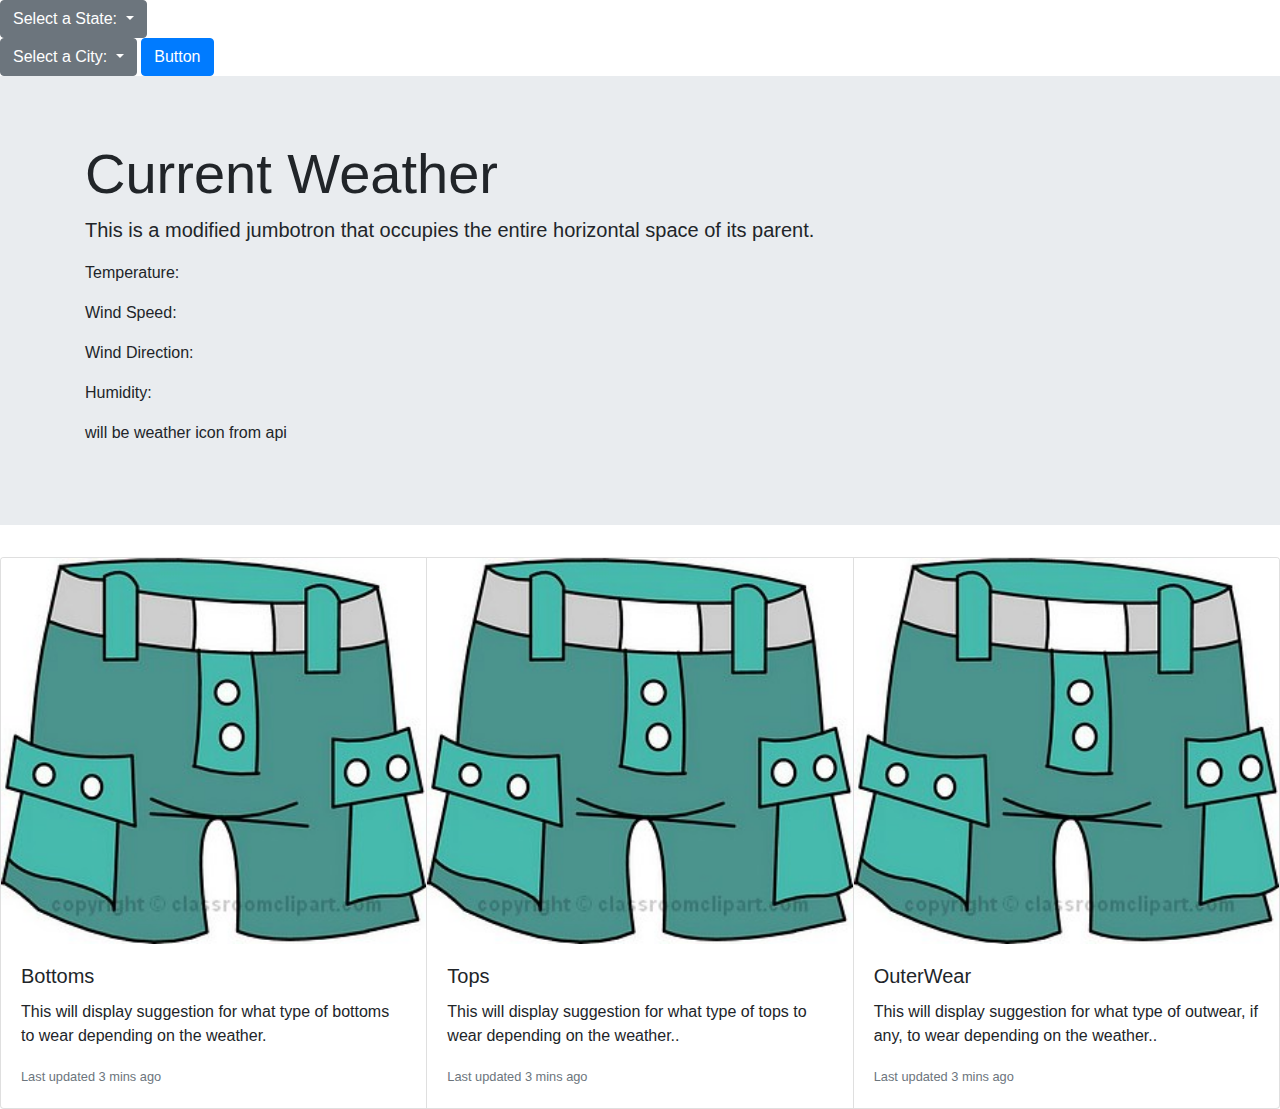
==== index.html @ 31356abe "10/3 midday" ====
<!DOCTYPE html>
<html lang="en">
<head>
    <meta charset="UTF-8">
    <!--Bootstrap CSS-->
    <link rel="stylesheet" href="https://stackpath.bootstrapcdn.com/bootstrap/4.5.2/css/bootstrap.min.css" integrity="sha384-JcKb8q3iqJ61gNV9KGb8thSsNjpSL0n8PARn9HuZOnIxN0hoP+VmmDGMN5t9UJ0Z" crossorigin="anonymous">
    <meta name="viewport" content="width=device-width, initial-scale=1.0">
    <!--CSS-->
    <link rel="stylesheet" href="index.css">
    <!--BOOTSTRAP RESPONSIVE META TAG-->
    <title>Document</title>
</head>
<body> 
    

    <div class="dropdown">
        <button class="btn btn-secondary dropdown-toggle" type="button" id="dropdownStateButton" data-toggle="dropdown" aria-haspopup="true" aria-expanded="false">
          Select a State:
        </button>
    <div class="dropdown">
        <button class="btn btn-secondary dropdown-toggle" type="button" id="dropdownCityButton" data-toggle="dropdown" aria-haspopup="true" aria-expanded="false">
            Select a City:
        </button>

    <!--Submit button-->
    <button class="btn btn-primary" id="submit" type="submit">Button</button>

    <!--Current Weather-->
    <div class="jumbotron jumbotron-fluid">
        <div class="container">
            <h1 class="display-4">Current Weather</h1>
            <p class="lead">This is a modified jumbotron that occupies the entire horizontal space of its parent.</p>
            <p class=currentWeather id=currentTemp>Temperature: </p>
            <p class=currentWeather id=currentWindSpeed>Wind Speed: </p>
            <p class=currentWeather id=currentWindDir>Wind Direction: </p>
            <p class=currentWeather id=currentHumidity>Humidity: </p>
            <p class=currentWeather id=currentIcon>will be weather icon from api </p>
        </div>
        </div>
      
    <!--Cards to display clothing type-->
    <div class="card-group">
        <div class="card">
            <img src="./assets/bottoms_shorts.jpg" class="card-img-top" alt="shorts">
            <div class="card-body">
            <h5 class="card-title">Bottoms</h5>
            <p class="card-text">This will display suggestion for what type of bottoms to wear depending on the weather.</p>
            <p class="card-text"><small class="text-muted">Last updated 3 mins ago</small></p>
            </div>
        </div>
        <div class="card">
            <img src="./assets/bottoms_shorts.jpg" class="card-img-top" alt="shorts">
            <div class="card-body">
            <h5 class="card-title">Tops</h5>
            <p class="card-text">This will display suggestion for what type of tops to wear depending on the weather..</p>
            <p class="card-text"><small class="text-muted">Last updated 3 mins ago</small></p>
            </div>
        </div>
        <div class="card">
            <img src="./assets/bottoms_shorts.jpg" class="card-img-top" alt="shorts">
            <div class="card-body">
            <h5 class="card-title">OuterWear</h5>
            <p class="card-text">This will display suggestion for what type of outwear, if any, to wear depending on the weather..</p>
            <p class="card-text"><small class="text-muted">Last updated 3 mins ago</small></p>
            </div>
        </div>
        </div>

    <!--JS SCRIPT-->
    <script type="text/javascript" src="./ideas.js"></script> 

    <!--BOOTSTRAP SCRIPTS-->
    <script src="https://code.jquery.com/jquery-3.5.1.slim.min.js" integrity="sha384-DfXdz2htPH0lsSSs5nCTpuj/zy4C+OGpamoFVy38MVBnE+IbbVYUew+OrCXaRkfj" crossorigin="anonymous"></script>
    
</body>
</html>
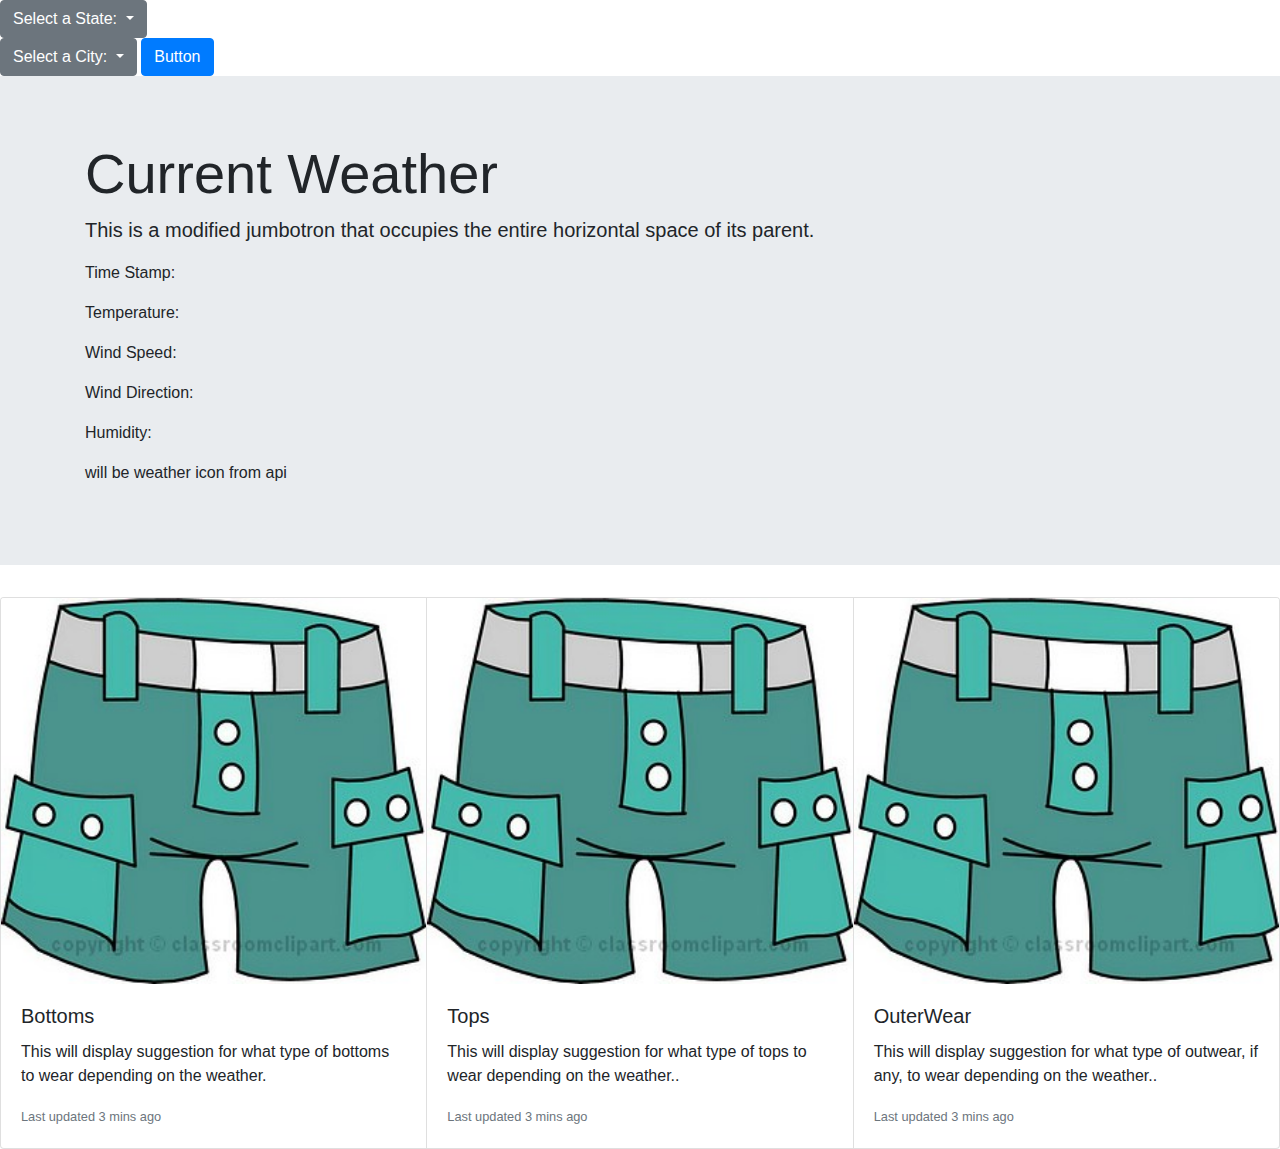
==== commit a8086747: "10/3 EOD" ====
--- a/index.html
+++ b/index.html
@@ -30,6 +30,7 @@
         <div class="container">
             <h1 class="display-4">Current Weather</h1>
             <p class="lead">This is a modified jumbotron that occupies the entire horizontal space of its parent.</p>
+            <p class=currentWeather id=currentTime>Time Stamp: </p>
             <p class=currentWeather id=currentTemp>Temperature: </p>
             <p class=currentWeather id=currentWindSpeed>Wind Speed: </p>
             <p class=currentWeather id=currentWindDir>Wind Direction: </p>
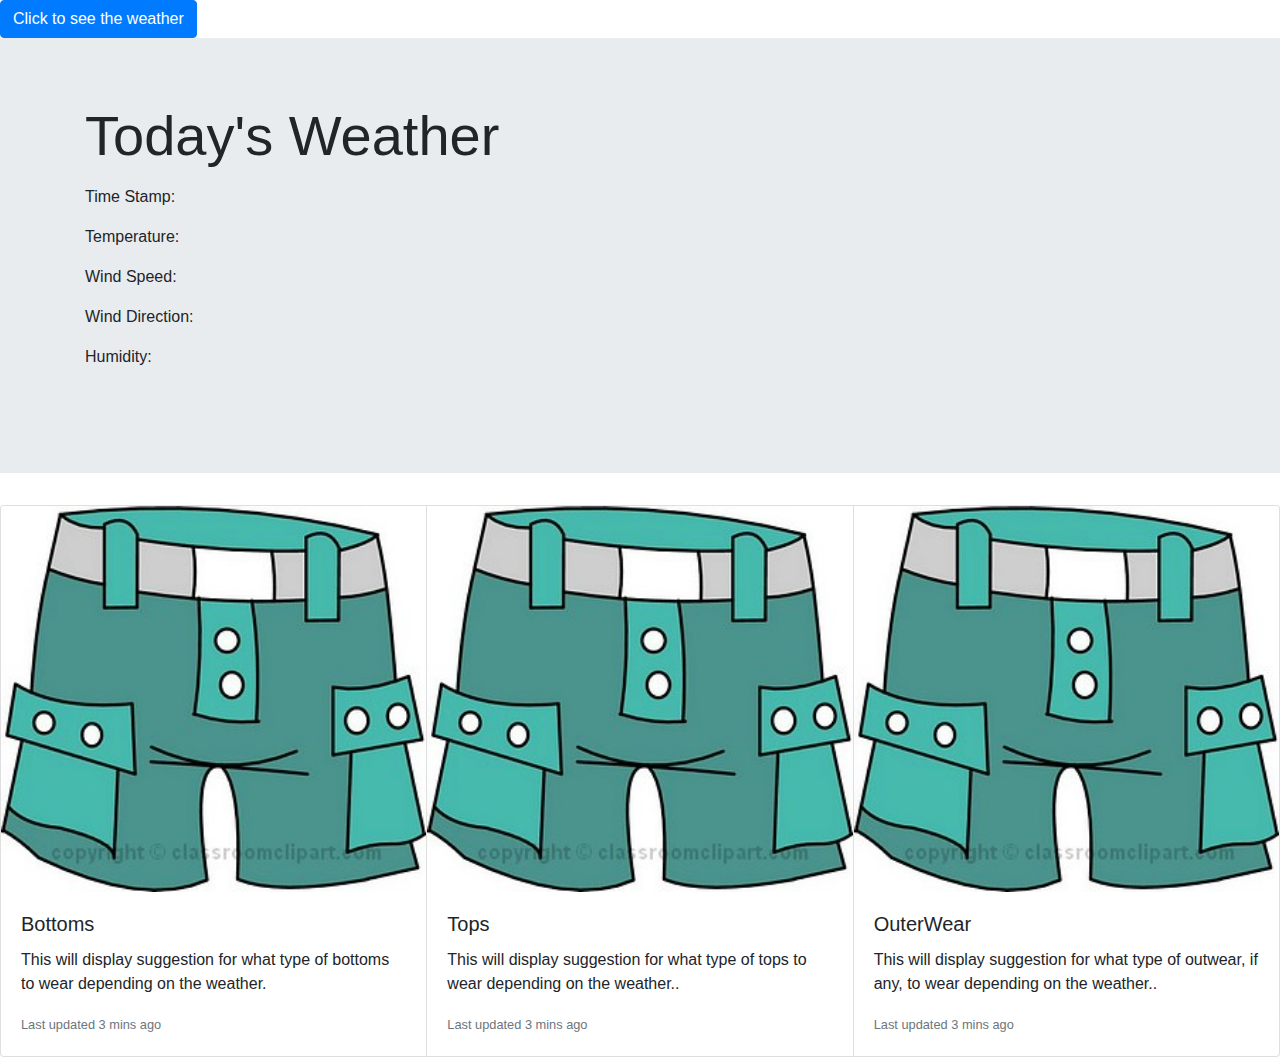
==== commit e1103a86: "10/4 midday" ====
--- a/index.html
+++ b/index.html
@@ -12,32 +12,22 @@
 </head>
 <body> 
     
-
-    <div class="dropdown">
-        <button class="btn btn-secondary dropdown-toggle" type="button" id="dropdownStateButton" data-toggle="dropdown" aria-haspopup="true" aria-expanded="false">
-          Select a State:
-        </button>
-    <div class="dropdown">
-        <button class="btn btn-secondary dropdown-toggle" type="button" id="dropdownCityButton" data-toggle="dropdown" aria-haspopup="true" aria-expanded="false">
-            Select a City:
-        </button>
-
     <!--Submit button-->
-    <button class="btn btn-primary" id="submit" type="submit">Button</button>
+    <button class="btn btn-primary" id="submit" type="submit">Click to see the weather</button>
 
     <!--Current Weather-->
     <div class="jumbotron jumbotron-fluid">
         <div class="container">
-            <h1 class="display-4">Current Weather</h1>
-            <p class="lead">This is a modified jumbotron that occupies the entire horizontal space of its parent.</p>
+            <h1 class="display-4">Today's Weather</h1>
+            <p class="lead" id="currentWeather"></p>
             <p class=currentWeather id=currentTime>Time Stamp: </p>
             <p class=currentWeather id=currentTemp>Temperature: </p>
             <p class=currentWeather id=currentWindSpeed>Wind Speed: </p>
             <p class=currentWeather id=currentWindDir>Wind Direction: </p>
             <p class=currentWeather id=currentHumidity>Humidity: </p>
-            <p class=currentWeather id=currentIcon>will be weather icon from api </p>
+            <img id="apiIcon" src="" alt="">            
         </div>
-        </div>
+    </div>
       
     <!--Cards to display clothing type-->
     <div class="card-group">
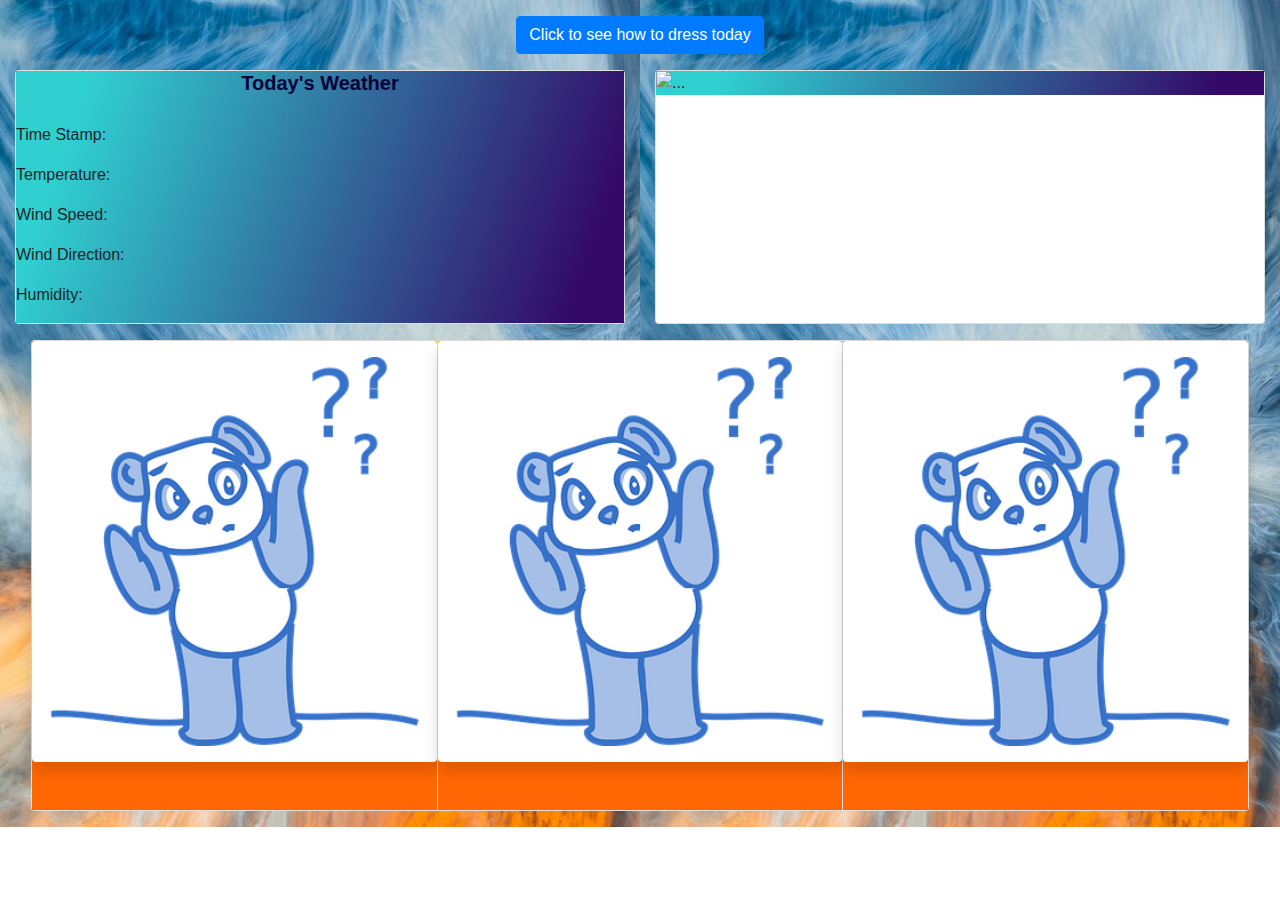
==== commit 5e9a91f4: "10/3 EOD" ====
--- a/index.html
+++ b/index.html
@@ -11,57 +11,63 @@
     <title>Document</title>
 </head>
 <body> 
-    
+ 
+<div class="container">  
+
     <!--Submit button-->
-    <button class="btn btn-primary" id="submit" type="submit">Click to see the weather</button>
+    <div class="container_btn">        
+        <button class="btn btn-primary" id="submit" type="submit">Click to see how to dress today</button>
+    </div> 
 
     <!--Current Weather-->
-    <div class="jumbotron jumbotron-fluid">
-        <div class="container">
-            <h1 class="display-4">Today's Weather</h1>
-            <p class="lead" id="currentWeather"></p>
-            <p class=currentWeather id=currentTime>Time Stamp: </p>
-            <p class=currentWeather id=currentTemp>Temperature: </p>
-            <p class=currentWeather id=currentWindSpeed>Wind Speed: </p>
-            <p class=currentWeather id=currentWindDir>Wind Direction: </p>
-            <p class=currentWeather id=currentHumidity>Humidity: </p>
-            <img id="apiIcon" src="" alt="">            
+    <div class = "container_deck">
+        <div class="card-deck">
+            <div class="card">
+                <!--Weather Details-->
+                <div class="card-body_details" id="details">
+                    <h5 class="card-title">Today's Weather</h5>
+                    <p class="card-text" id="currentWeather"></p>
+                    <p class=currentWeather id=currentTime>Time Stamp: </p>
+                    <p class=currentWeather id=currentTemp>Temperature: </p>
+                    <p class=currentWeather id=currentWindSpeed>Wind Speed: </p>
+                    <p class=currentWeather id=currentWindDir>Wind Direction: </p>
+                    <p class=currentWeather id=currentHumidity>Humidity: </p>
+                </div>
+            </div>
+            <!--Weather Image-->   
+            <div class="card">
+                <div class="card-body_details" id="weatherImage">
+                    <img id="apiIcon"src="..." class="card-img" alt="...">
+                </div>
+            </div>
         </div>
     </div>
-      
-    <!--Cards to display clothing type-->
+
+    <!--Display clothing type-->
     <div class="card-group">
-        <div class="card">
-            <img src="./assets/bottoms_shorts.jpg" class="card-img-top" alt="shorts">
-            <div class="card-body">
-            <h5 class="card-title">Bottoms</h5>
-            <p class="card-text">This will display suggestion for what type of bottoms to wear depending on the weather.</p>
-            <p class="card-text"><small class="text-muted">Last updated 3 mins ago</small></p>
-            </div>
+        <div class="card">            
+            <div class="card-body_images">
+                <img id="bottoms" src="./assets/defaultClothingImage.webp" class="card-img-top shadow p-3 mb-5 bg-white rounded" alt="QuestioningBear">
+          </div>
         </div>
-        <div class="card">
-            <img src="./assets/bottoms_shorts.jpg" class="card-img-top" alt="shorts">
-            <div class="card-body">
-            <h5 class="card-title">Tops</h5>
-            <p class="card-text">This will display suggestion for what type of tops to wear depending on the weather..</p>
-            <p class="card-text"><small class="text-muted">Last updated 3 mins ago</small></p>
-            </div>
+        <div class="card">        
+          <div class="card-body_images">
+            <img id="tops" src="./assets/defaultClothingImage.webp" class="card-img-top shadow p-3 mb-5 bg-white rounded" alt="QuestioningBear">
+          </div>
         </div>
-        <div class="card">
-            <img src="./assets/bottoms_shorts.jpg" class="card-img-top" alt="shorts">
-            <div class="card-body">
-            <h5 class="card-title">OuterWear</h5>
-            <p class="card-text">This will display suggestion for what type of outwear, if any, to wear depending on the weather..</p>
-            <p class="card-text"><small class="text-muted">Last updated 3 mins ago</small></p>
-            </div>
+        <div class="card">         
+          <div class="card-body_images">
+            <img id="outerwear" src="./assets/defaultClothingImage.webp" class="card-img-top shadow p-3 mb-5 bg-white rounded" alt="QuestioningBear">
+          </div>
         </div>
-        </div>
+      </div>
 
     <!--JS SCRIPT-->
     <script type="text/javascript" src="./ideas.js"></script> 
 
     <!--BOOTSTRAP SCRIPTS-->
     <script src="https://code.jquery.com/jquery-3.5.1.slim.min.js" integrity="sha384-DfXdz2htPH0lsSSs5nCTpuj/zy4C+OGpamoFVy38MVBnE+IbbVYUew+OrCXaRkfj" crossorigin="anonymous"></script>
-    
+    <script src="https://cdn.jsdelivr.net/npm/popper.js@1.16.1/dist/umd/popper.min.js" integrity="sha384-9/reFTGAW83EW2RDu2S0VKaIzap3H66lZH81PoYlFhbGU+6BZp6G7niu735Sk7lN" crossorigin="anonymous"></script>
+    <script src="https://stackpath.bootstrapcdn.com/bootstrap/4.5.2/js/bootstrap.min.js" integrity="sha384-B4gt1jrGC7Jh4AgTPSdUtOBvfO8shuf57BaghqFfPlYxofvL8/KUEfYiJOMMV+rV" crossorigin="anonymous"></script>
 </body>
 </html>--- a/index.css
+++ b/index.css
@@ -0,0 +1,39 @@
+.container {
+    max-width: 100%;
+    background-image: url(./assets/background.jpg);
+    background-repeat: none;
+}
+
+.container_btn {
+    text-align: center;
+    padding: 1em;
+}
+
+
+.card-body_details {
+    display: grid; 
+    background-image: linear-gradient( 109.6deg,  rgba(48,207,208,1) 11.2%, rgba(51,8,103,1) 92.5% );
+}
+
+#details h5 {
+   
+    text-align: center;
+    font-weight: bold;
+    color: rgb(4, 4, 56);
+}
+
+#currentWeather {
+    text-align: center;
+    
+}
+
+.card-group{
+    padding: 1em;    
+    
+}
+
+.card-body_images {
+    display: flex;
+    background-image: linear-gradient( 179.4deg,  rgba(251,197,0,1) 35.9%, rgba(255,103,4,1) 89.5% );
+    
+}
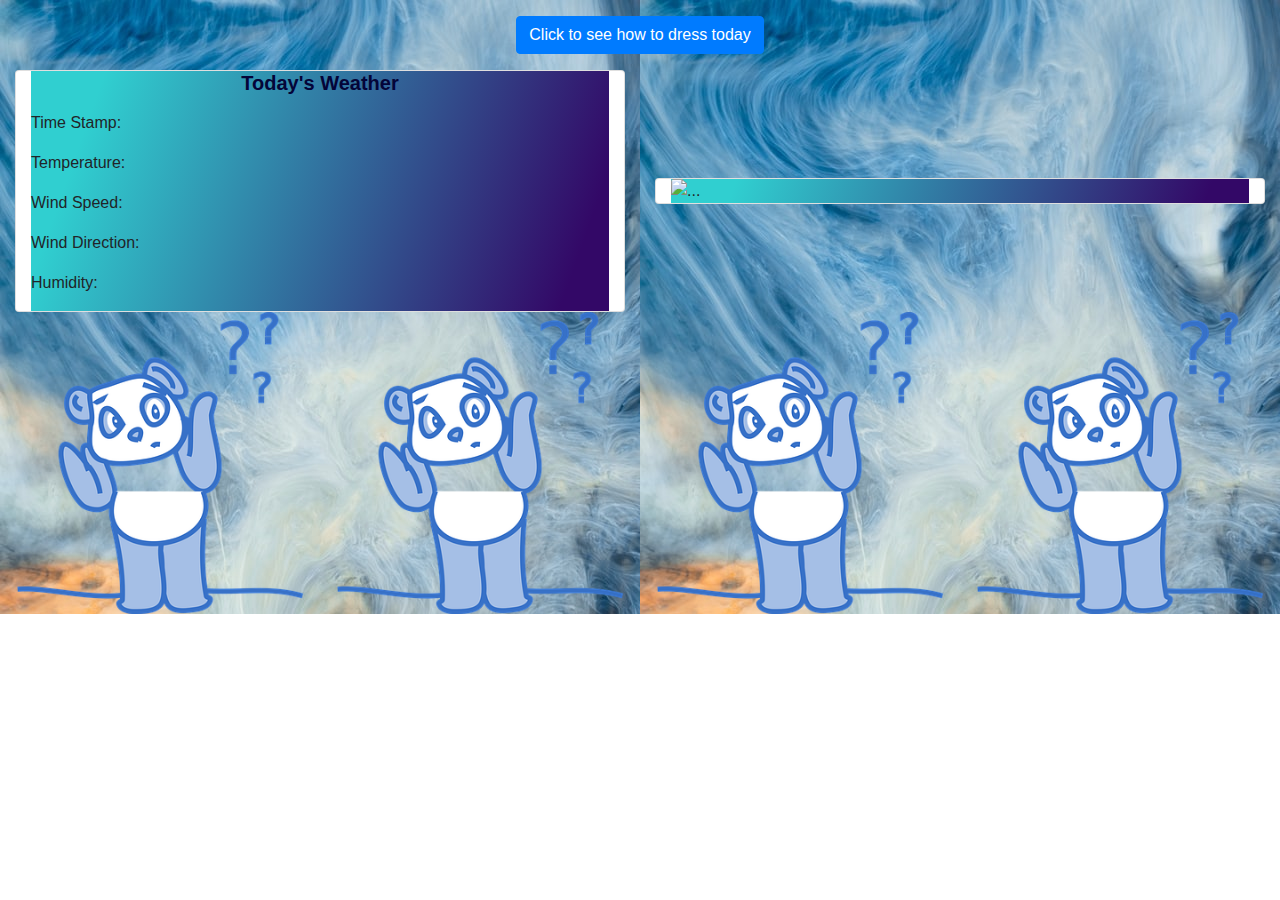
==== commit 17c78c27: "10/5 MOD" ====
--- a/index.html
+++ b/index.html
@@ -20,9 +20,9 @@
     </div> 
 
     <!--Current Weather-->
-    <div class = "container_deck">
-        <div class="card-deck">
-            <div class="card">
+    <div class = "grid-container_deck ">
+        <div class="card-deck row align-items-center ">
+            <div class="card col">
                 <!--Weather Details-->
                 <div class="card-body_details" id="details">
                     <h5 class="card-title">Today's Weather</h5>
@@ -35,32 +35,33 @@
                 </div>
             </div>
             <!--Weather Image-->   
-            <div class="card">
+            <div class="card col">
                 <div class="card-body_details" id="weatherImage">
                     <img id="apiIcon"src="..." class="card-img" alt="...">
                 </div>
             </div>
         </div>
+   
+      <!--Display clothing type-->
+      <div class="card-group row align-items-center">
+        <div class="card_images col">   
+          <img id="bottoms" src="./assets/defaultClothingImage.webp" class="card-img-top" alt="QuestioningBear">
+        </div>
+
+        <div class="card_images col">        
+            <img id="tops" src="./assets/defaultClothingImage.webp" class="card-img-top" alt="QuestioningBear">
+        </div>
+    
+        <div class="card_images col">         
+            <img id="outerwear" src="./assets/defaultClothingImage.webp" class="card-img-top" alt="QuestioningBear">
+        </div>
+
+        <div class="card_images col">         
+          <img id="accessories" src="./assets/defaultClothingImage.webp" class="card-img-top" alt="QuestioningBear">
+      </div>
+      </div>
     </div>
-
-    <!--Display clothing type-->
-    <div class="card-group">
-        <div class="card">            
-            <div class="card-body_images">
-                <img id="bottoms" src="./assets/defaultClothingImage.webp" class="card-img-top shadow p-3 mb-5 bg-white rounded" alt="QuestioningBear">
-          </div>
-        </div>
-        <div class="card">        
-          <div class="card-body_images">
-            <img id="tops" src="./assets/defaultClothingImage.webp" class="card-img-top shadow p-3 mb-5 bg-white rounded" alt="QuestioningBear">
-          </div>
-        </div>
-        <div class="card">         
-          <div class="card-body_images">
-            <img id="outerwear" src="./assets/defaultClothingImage.webp" class="card-img-top shadow p-3 mb-5 bg-white rounded" alt="QuestioningBear">
-          </div>
-        </div>
-      </div>
+ 
 
     <!--JS SCRIPT-->
     <script type="text/javascript" src="./ideas.js"></script> 
@@ -69,5 +70,6 @@
     <script src="https://code.jquery.com/jquery-3.5.1.slim.min.js" integrity="sha384-DfXdz2htPH0lsSSs5nCTpuj/zy4C+OGpamoFVy38MVBnE+IbbVYUew+OrCXaRkfj" crossorigin="anonymous"></script>
     <script src="https://cdn.jsdelivr.net/npm/popper.js@1.16.1/dist/umd/popper.min.js" integrity="sha384-9/reFTGAW83EW2RDu2S0VKaIzap3H66lZH81PoYlFhbGU+6BZp6G7niu735Sk7lN" crossorigin="anonymous"></script>
     <script src="https://stackpath.bootstrapcdn.com/bootstrap/4.5.2/js/bootstrap.min.js" integrity="sha384-B4gt1jrGC7Jh4AgTPSdUtOBvfO8shuf57BaghqFfPlYxofvL8/KUEfYiJOMMV+rV" crossorigin="anonymous"></script>
+  </div> 
 </body>
 </html>--- a/index.css
+++ b/index.css
@@ -1,7 +1,6 @@
 .container {
     max-width: 100%;
     background-image: url(./assets/background.jpg);
-    background-repeat: none;
 }
 
 .container_btn {
@@ -9,31 +8,31 @@
     padding: 1em;
 }
 
+.grid-container_deck{
+    display: inline-grid;
+    align-items: center;
+
+}  
 
 .card-body_details {
-    display: grid; 
     background-image: linear-gradient( 109.6deg,  rgba(48,207,208,1) 11.2%, rgba(51,8,103,1) 92.5% );
+    justify-self: stretch;
 }
 
 #details h5 {
-   
     text-align: center;
     font-weight: bold;
     color: rgb(4, 4, 56);
 }
 
 #currentWeather {
-    text-align: center;
-    
+   text-align: center;
+   height: auto;
+   width: auto; 
 }
 
-.card-group{
-    padding: 1em;    
-    
+.grid-container{
+    display: inline-grid ;
+    flex-direction: row;
+    justify-items: center;   
 }
-
-.card-body_images {
-    display: flex;
-    background-image: linear-gradient( 179.4deg,  rgba(251,197,0,1) 35.9%, rgba(255,103,4,1) 89.5% );
-    
-}
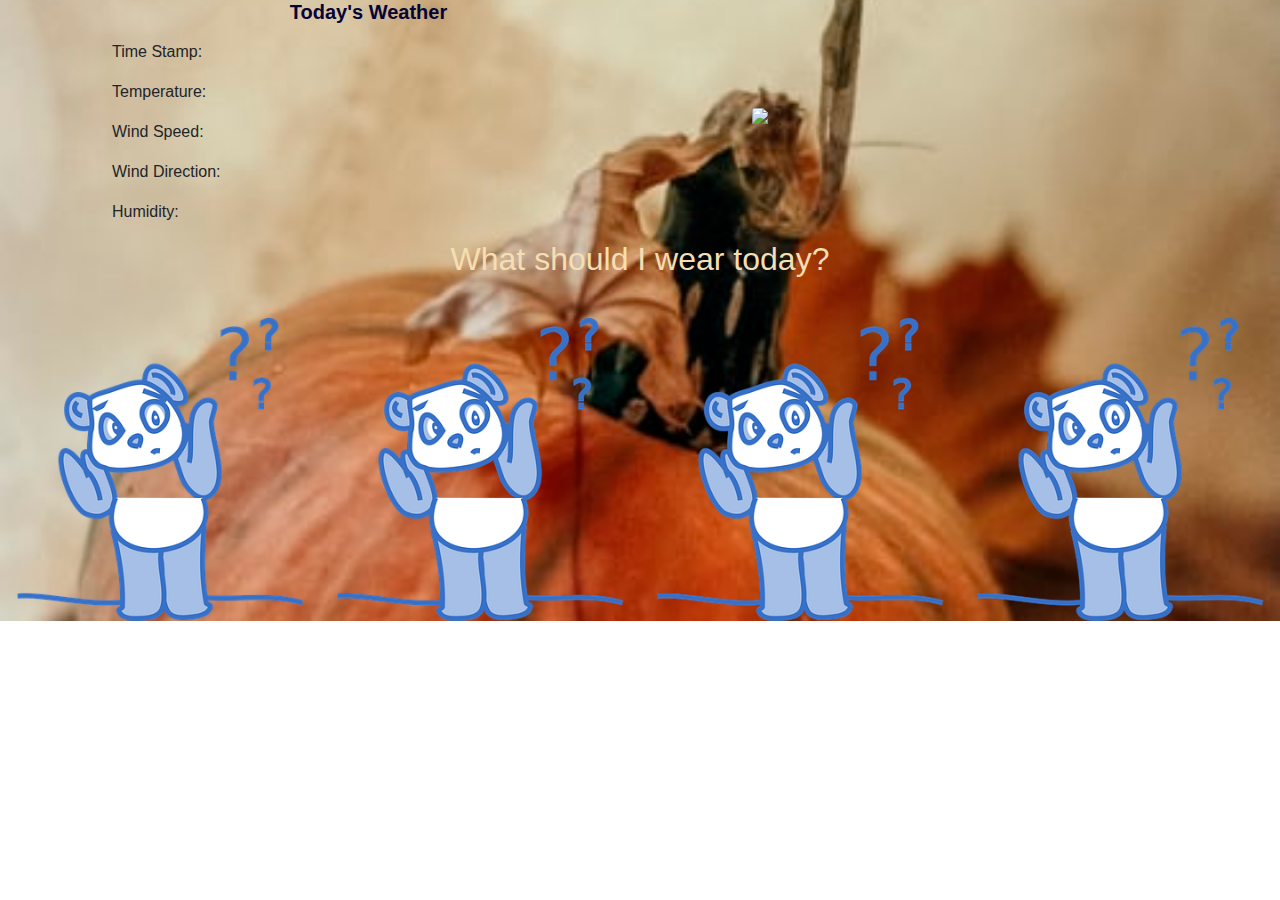
==== commit 7302a469: "10/5 MOD_2" ====
--- a/index.html
+++ b/index.html
@@ -8,45 +8,47 @@
     <!--CSS-->
     <link rel="stylesheet" href="index.css">
     <!--BOOTSTRAP RESPONSIVE META TAG-->
-    <title>Document</title>
+    <title>What should I wear today?</title>
 </head>
-<body> 
+<body onload = "fetchResults()"> 
  
 <div class="container">  
 
-    <!--Submit button-->
+    <!--Submit button
     <div class="container_btn">        
         <button class="btn btn-primary" id="submit" type="submit">Click to see how to dress today</button>
-    </div> 
+    </div> -->
 
     <!--Current Weather-->
     <div class = "grid-container_deck ">
-        <div class="card-deck row align-items-center ">
-            <div class="card col">
-                <!--Weather Details-->
-                <div class="card-body_details" id="details">
-                    <h5 class="card-title">Today's Weather</h5>
-                    <p class="card-text" id="currentWeather"></p>
-                    <p class=currentWeather id=currentTime>Time Stamp: </p>
-                    <p class=currentWeather id=currentTemp>Temperature: </p>
-                    <p class=currentWeather id=currentWindSpeed>Wind Speed: </p>
-                    <p class=currentWeather id=currentWindDir>Wind Direction: </p>
-                    <p class=currentWeather id=currentHumidity>Humidity: </p>
-                </div>
+        <div class="card-deck row align-items-center">
+            <!--Weather Details-->
+            <div class="card-body_details col" id="details">
+                <h5 class="card-title">Today's Weather</h5>
+                <p class="card-text" id="currentWeather"></p>
+                <p class=currentWeather id=currentTime>Time Stamp: </p>
+                <p class=currentWeather id=currentTemp>Temperature: </p>
+                <p class=currentWeather id=currentWindSpeed>Wind Speed: </p>
+                <p class=currentWeather id=currentWindDir>Wind Direction: </p>
+                <p class=currentWeather id=currentHumidity>Humidity: </p>
             </div>
+        
             <!--Weather Image-->   
-            <div class="card col">
-                <div class="card-body_details" id="weatherImage">
-                    <img id="apiIcon"src="..." class="card-img" alt="...">
-                </div>
-            </div>
+            <div class="card-body_details col" id="weatherImage">
+              <img id="apiIcon"src="..." class="card-img" alt="...">
+            </div>            
         </div>
-   
-      <!--Display clothing type-->
-      <div class="card-group row align-items-center">
-        <div class="card_images col">   
-          <img id="bottoms" src="./assets/defaultClothingImage.webp" class="card-img-top" alt="QuestioningBear">
+
+        <div class="sectiontitle">
+          <h2>What should I wear today?</h2>
+
         </div>
+  
+        <!--Display clothing type-->
+        <div class="card-group row align-items-center">
+          <div class="card_images col">   
+            <img id="bottoms" src="./assets/defaultClothingImage.webp" class="card-img-top" alt="QuestioningBear">
+          </div>
 
         <div class="card_images col">        
             <img id="tops" src="./assets/defaultClothingImage.webp" class="card-img-top" alt="QuestioningBear">
@@ -69,7 +71,7 @@
     <!--BOOTSTRAP SCRIPTS-->
     <script src="https://code.jquery.com/jquery-3.5.1.slim.min.js" integrity="sha384-DfXdz2htPH0lsSSs5nCTpuj/zy4C+OGpamoFVy38MVBnE+IbbVYUew+OrCXaRkfj" crossorigin="anonymous"></script>
     <script src="https://cdn.jsdelivr.net/npm/popper.js@1.16.1/dist/umd/popper.min.js" integrity="sha384-9/reFTGAW83EW2RDu2S0VKaIzap3H66lZH81PoYlFhbGU+6BZp6G7niu735Sk7lN" crossorigin="anonymous"></script>
-    <script src="https://stackpath.bootstrapcdn.com/bootstrap/4.5.2/js/bootstrap.min.js" integrity="sha384-B4gt1jrGC7Jh4AgTPSdUtOBvfO8shuf57BaghqFfPlYxofvL8/KUEfYiJOMMV+rV" crossorigin="anonymous"></script>
-  </div> 
+    <script src="https://stackpath.bootstrapcdn.com/bootstrap/4.5.2/js/bootstrap.min.js" integrity="sha384-B4gt1jrGC7Jh4AgTPSdUtOBvfO8shuf57BaghqFfPlYxofvL8/KUEfYiJOMMV+rV" crossorigin="anonymous"></script> 
+  </div>
 </body>
 </html>--- a/index.css
+++ b/index.css
@@ -1,22 +1,19 @@
 .container {
     max-width: 100%;
-    background-image: url(./assets/background.jpg);
-}
-
-.container_btn {
-    text-align: center;
-    padding: 1em;
+    background-image: url(./assets/backgroundfall3.jpg);
+    background-size: 100vmax;
+    background-position: center;
 }
 
 .grid-container_deck{
     display: inline-grid;
     align-items: center;
-
 }  
 
 .card-body_details {
-    background-image: linear-gradient( 109.6deg,  rgba(48,207,208,1) 11.2%, rgba(51,8,103,1) 92.5% );
-    justify-self: stretch;
+/*background-image: linear-gradient( 109.6deg,  rgba(48,207,208,1) 11.2%, rgba(51,8,103,1) 92.5% );*/
+justify-self: stretch;
+padding-left: 7em;
 }
 
 #details h5 {
@@ -27,6 +24,7 @@
 
 #currentWeather {
    text-align: center;
+   font-family: Verdana, Geneva, Tahoma, sans-serif;
    height: auto;
    width: auto; 
 }
@@ -36,3 +34,12 @@
     flex-direction: row;
     justify-items: center;   
 }
+
+.sectiontitle h2 {
+    text-align: center;
+    color:wheat
+}
+
+.card-group {
+    padding-top: 2em;
+}
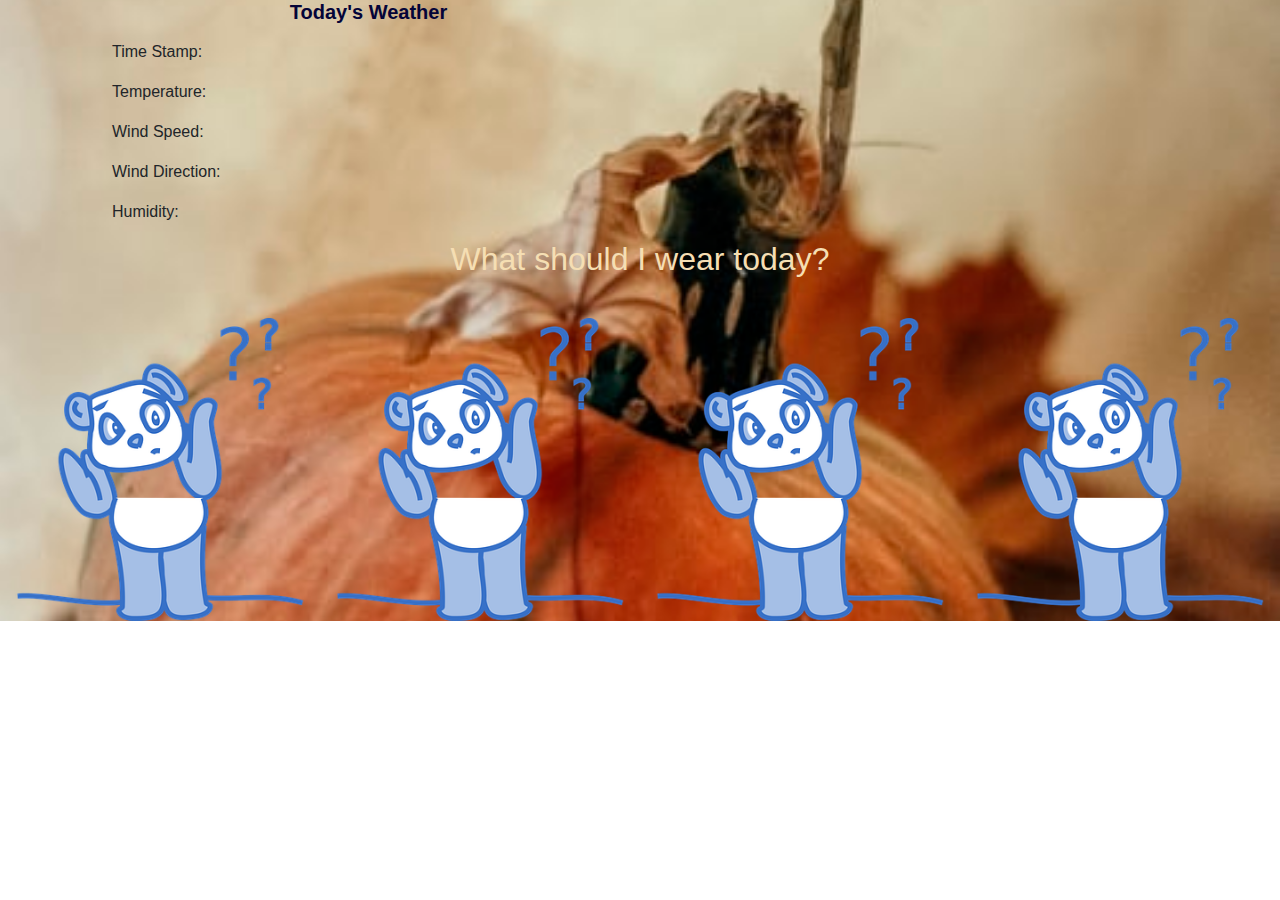
==== commit ee80fb30: "10/5 EOD" ====
--- a/index.html
+++ b/index.html
@@ -35,7 +35,7 @@
         
             <!--Weather Image-->   
             <div class="card-body_details col" id="weatherImage">
-              <img id="apiIcon"src="..." class="card-img" alt="...">
+              <img id="apiIcon"src="" class="card-img" alt="">
             </div>            
         </div>
 
